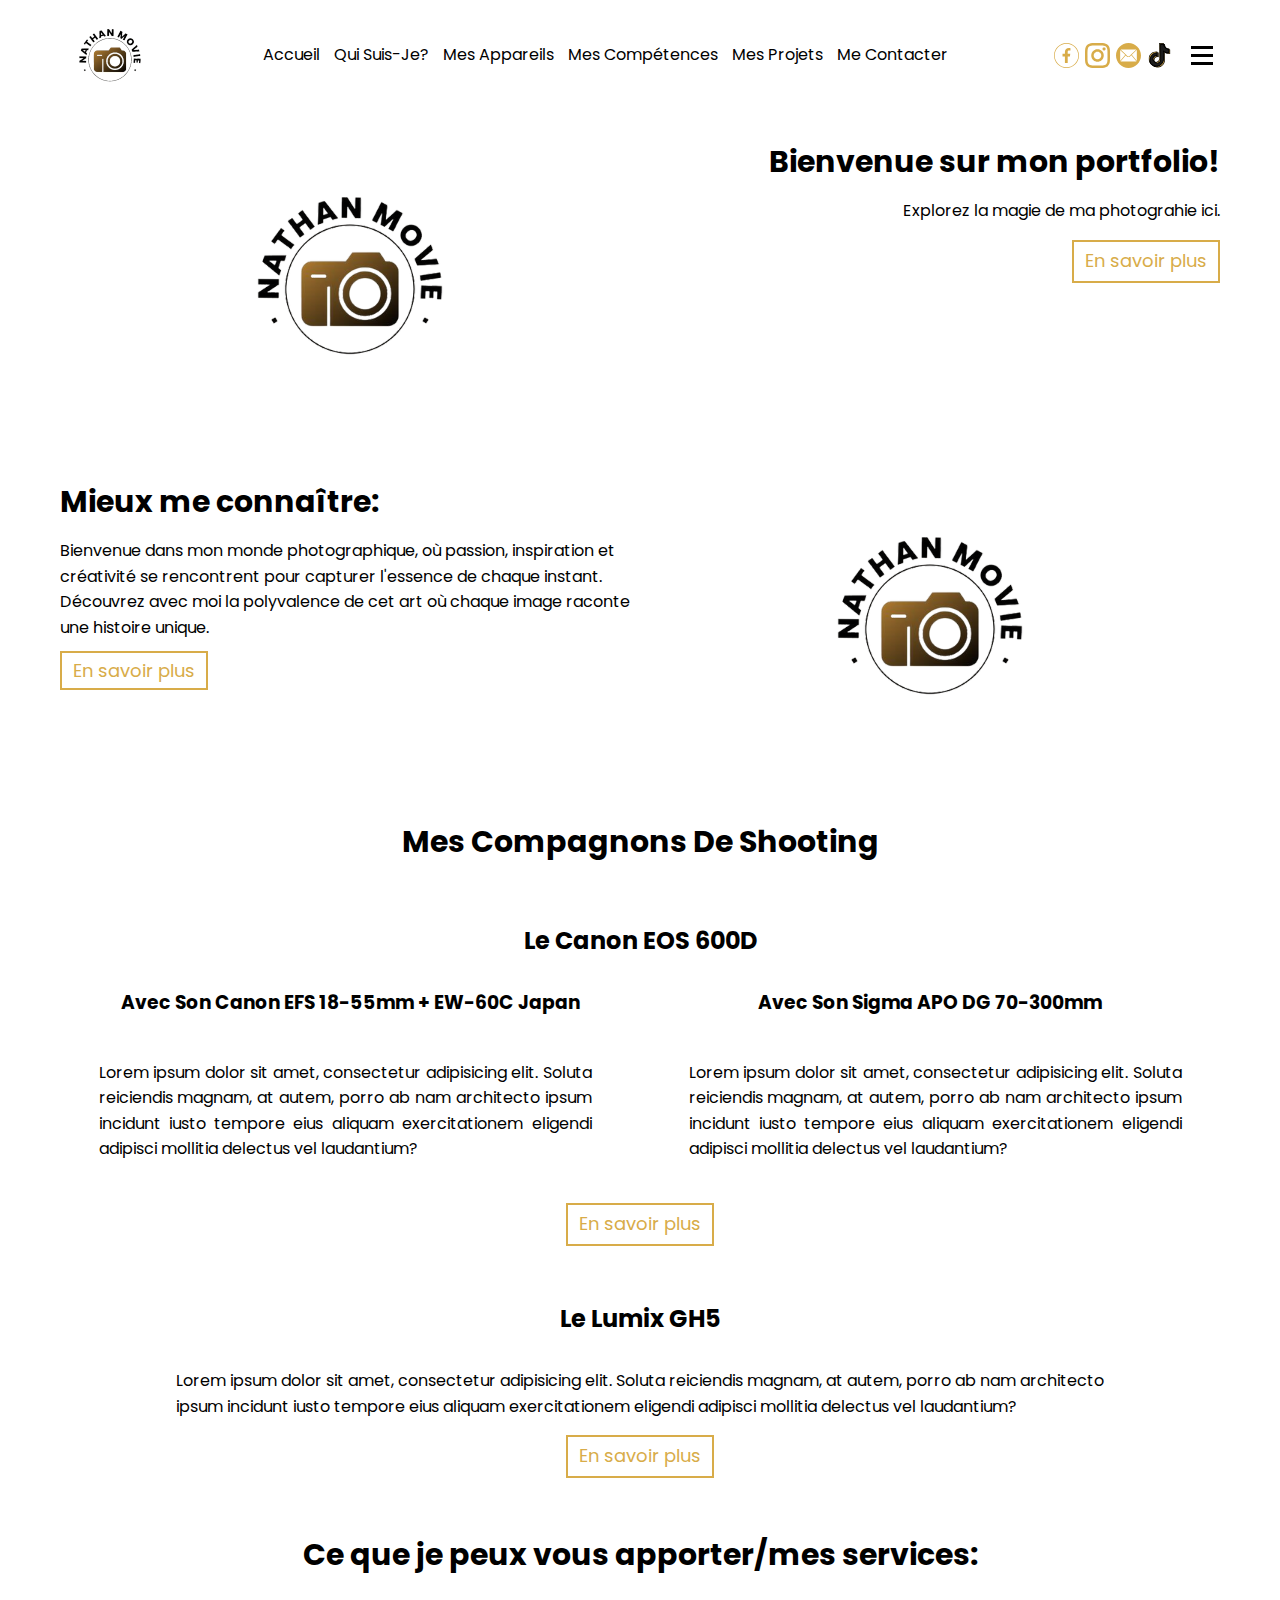
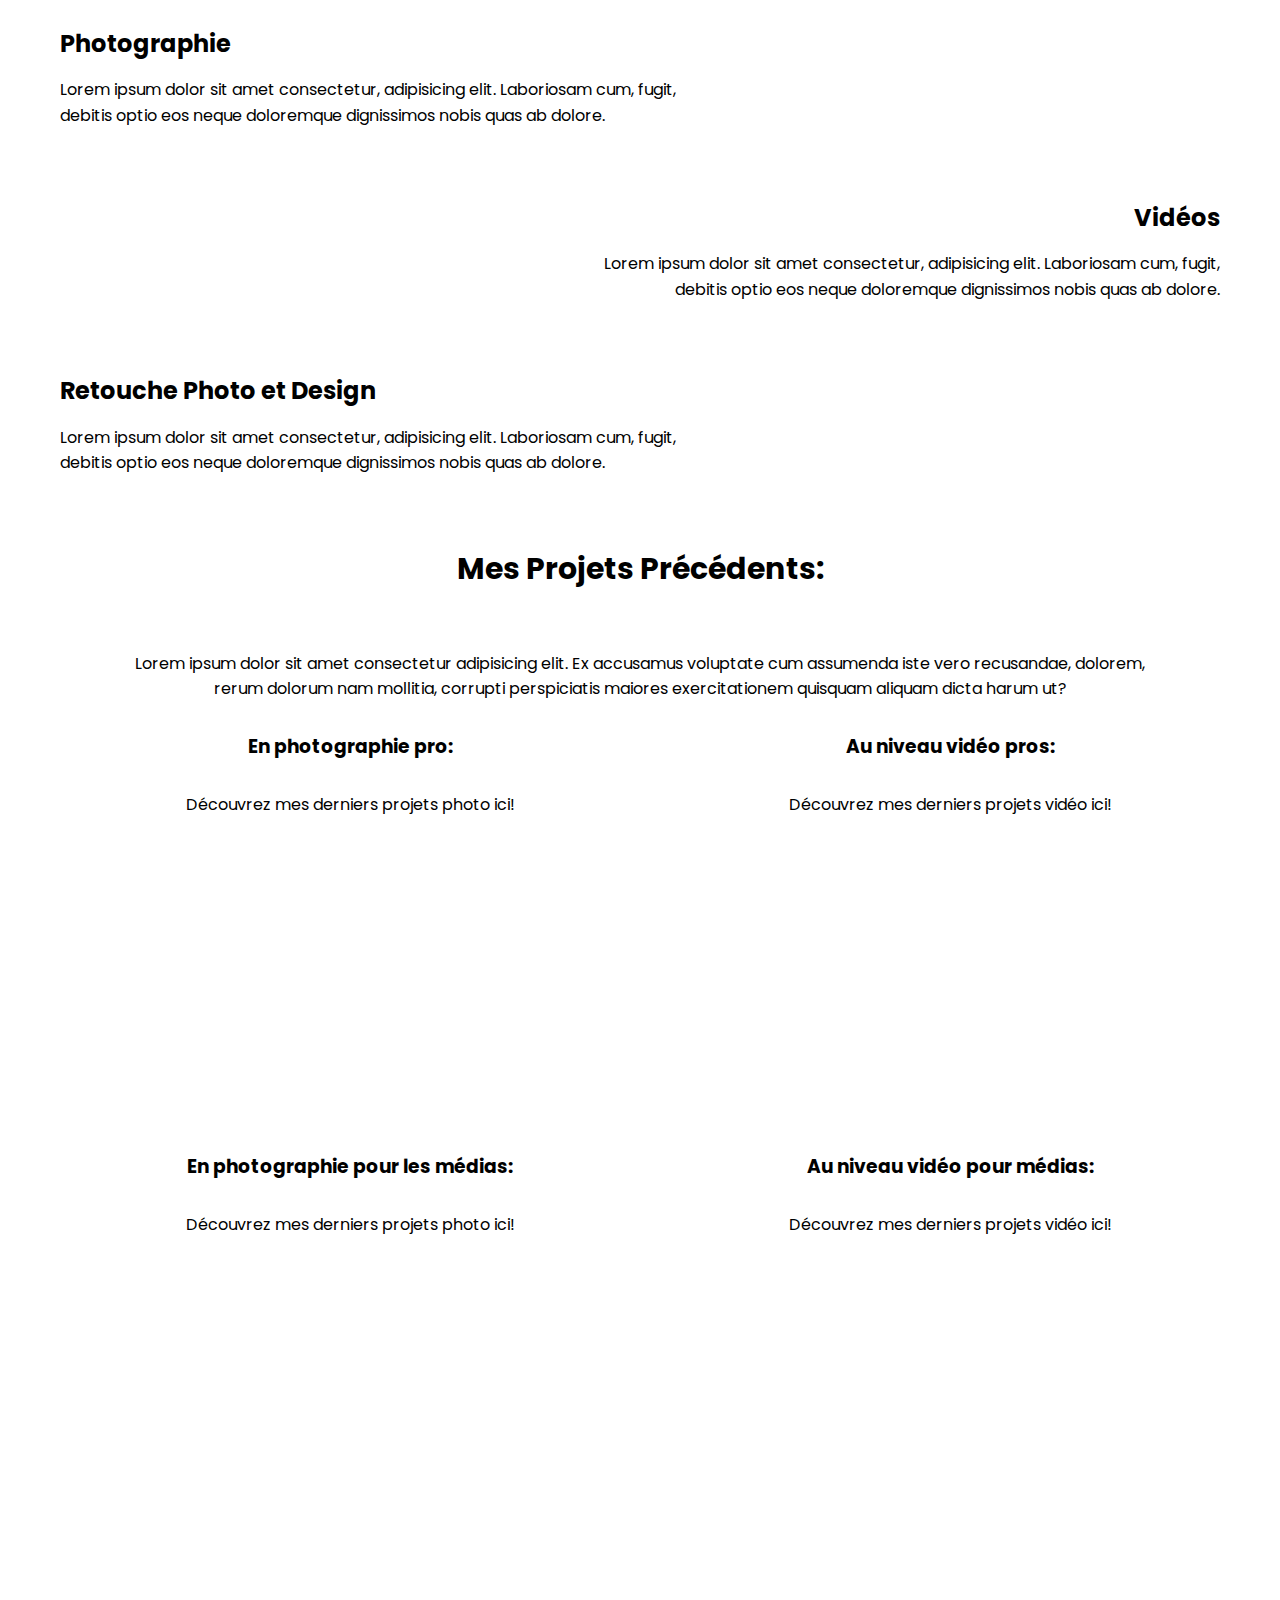
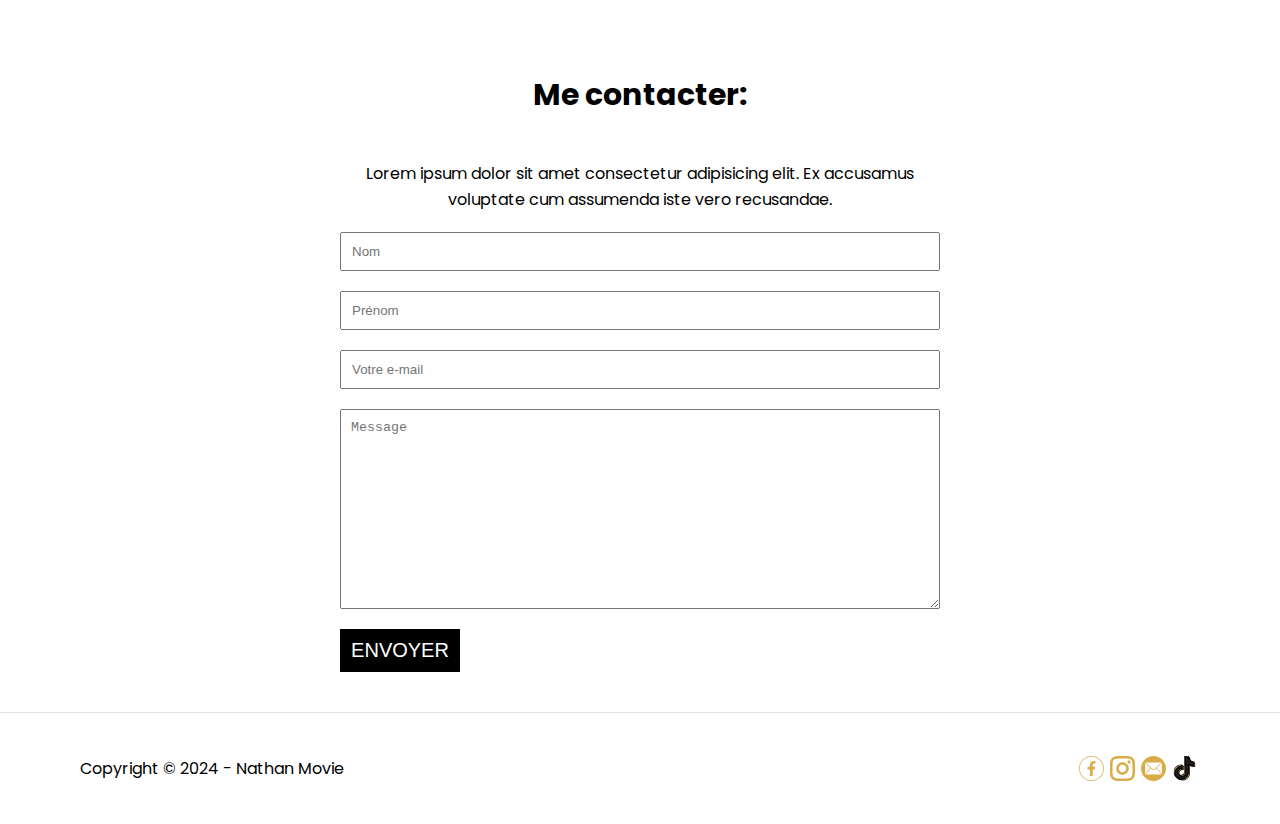
==== html/index.html @ ddc4848b "first commit" ====
<html lang="fr">

<head>
    <meta charset="UTF-8">
    <meta http-equiv="X-UA-Compatible" content="IE-edge">
    <meta name="viewport" content="width=device-width, initial-scale=1.0">
    <title>Nathan | Movie</title>
    <meta name="description" content="Portfolio De O. Nathan">
    <link rel="shortcut icon" href="../img-light/favicon-nathan.svg" type="image/x-icon">
    <link rel="preconnect" href="https://fonts.googleapis.com">
    <link rel="preconnect" href="https://fonts.gstatic.com" crossorigin>
    <link href="https://fonts.googleapis.com/css2?family=Poppins&display=swap" rel="stylesheet">
    <link rel="stylesheet" href="../css/base.css">

</head>

<!--

    couleur mère: doré/jaune : #D8AC49


    Header:
    -logo
    -nav:
        + accueil
        + services
        + compétences
        + appareils
        + portfolio
        + contact
    menu burger

    Body: 
    -présentation d'arrivée
    -dvt de l'individu
    -services
    -compétences
    -appareils
    -différents types de projets/portfolio
    -contact

    -->


<body>
    <header class="header">
        <div class="header-container d-flex">
            <div class="logo">
                <a href="#home"><img src="../img-light/logo.svg" alt="logo nathan-movie"></a>
            </div>
            <nav class="navbar">
                <div class="menu">
                    <ul class="menu-list list-unstyled">
                        <li><a href="">Accueil</a></li>
                        <li><a href="">Qui Suis-Je?</a></li>
                        <li><a href="">Mes Appareils</a></li>
                        <li><a href="">Mes Compétences</a></li>
                        <li><a href="">Mes Projets</a></li>
                        <li><a href="">Me Contacter</a></li>
                    </ul>
                </div>
            </nav>
            <div class="header-right">
                <div class="icon-container">
                    <ul class="socials list-unstyled">
                        <li><a href=""><img src="../img-light/icon-f.svg" alt="icon instagram"></a></li>
                        <li><a href=""><img src="../img-light/icon-ig.svg" alt="icon instagram"></a></li>
                        <li><a href=""><img src="../img-light/icon-mail.svg" alt="icon instagram"></a></li>
                        <li><a href=""><img src="../img-light/icon-tt.svg" alt="icon instagram"></a></li>
                    </ul>
                </div>
                <button class="burger"><span class="bar"></span></button>
            </div>
        </div>
    </header>

    <section id="home" class="home">
        <div class="container">
            <div class="grid">
                <div class="home-left home-part">
                    <img src="../img-light/logo.svg" alt="bienvenue">
                </div>
                <div class="home-right">
                    <div class="home-content home-part">
                        <h1 class="section-title">Bienvenue sur mon portfolio!</h1>
                        <p>Explorez la magie de ma photograhie ici.</p>
                        <a class="more-btn" href="">En savoir plus</a>
                    </div>
                </div>
            </div>
        </div>
    </section>
    <section id="about" class="about">
        <div class="container">
            <div class="grid">
                <div class="about-left about-part">
                    <h1 class="section-title">Mieux me connaître:</h1>
                    <p>Bienvenue dans mon monde photographique, où passion, inspiration et créativité se rencontrent
                        pour capturer l'essence de chaque instant. Découvrez avec moi la polyvalence de cet art où
                        chaque image raconte une histoire unique.</p>
                    <a class="more-btn" href="">En savoir plus</a>
                </div>
                <div class="about-right about-part">
                    <img class="about-pic" src="../img-light/logo.svg" alt="a propos">
                </div>
            </div>
        </div>
    </section>
    <section id="tools" class="tools">
        <div class="container">
            <h1 class="section-title full-title">Mes Compagnons De Shooting</h1>
            <div class="tools-pic-container">
                <img class="tool-pic first-tool-pic" src="https://picsum.photos/600/400?random=12" alt="">
                <img class="tool-pic second-tool-pic" src="https://picsum.photos/600/400?random=12" alt="">
            </div>
            <h2 class="tool-title">Le Canon EOS 600D</h2>
            <div class="tools-content">
                <div class="tool-content-right">
                    <h3 class="tools-subtitle">Avec Son Canon EFS 18-55mm + EW-60C Japan</h3>
                    <div class="tool-p-container">
                        <p class="tool-p left">Lorem ipsum dolor sit amet, consectetur adipisicing elit. Soluta
                            reiciendis
                            magnam, at autem,
                            porro ab nam architecto ipsum incidunt iusto tempore eius aliquam exercitationem eligendi
                            adipisci mollitia delectus vel laudantium?</p>
                    </div>
                </div>
                <div class="tool-content-left">
                    <h3 class="tools-subtitle">Avec Son Sigma APO DG 70-300mm</h3>
                    <div class="tool-p-container">
                        <p class="tool-p right">Lorem ipsum dolor sit amet, consectetur adipisicing elit. Soluta
                            reiciendis magnam, at autem, porro ab nam architecto ipsum incidunt iusto tempore eius
                            aliquam exercitationem eligendi
                            adipisci mollitia delectus vel laudantium?</p>
                    </div>
                </div>
            </div>
            <div class="btn-container">
                <a class="more-btn tool-btn" href="">En savoir plus</a>
            </div>
            <div class="tools-pic-container">
                <img class="tool-pic third-tool-pic" src="https://picsum.photos/600/400?random=12" alt="">
            </div>
            <h2 class="tool-title">Le Lumix GH5</h2>
            <div class="tools-content-single">
                <p class="tool-p-single">Lorem ipsum dolor sit amet, consectetur adipisicing elit. Soluta reiciendis
                    magnam, at
                    autem,
                    porro ab nam architecto ipsum incidunt iusto tempore eius aliquam exercitationem eligendi
                    adipisci mollitia delectus vel laudantium?</p>
                <a class="more-btn" href="">En savoir plus</a>
            </div>
        </div>
    </section>
    <section id="skills" class="skills">
        <div class="container">
            <h1 class="section-title full-title">Ce que je peux vous apporter/mes services:</h1>
            <div class="skills-grid">
                <div class="skills_item">
                    <div class="skills-content skills-left">
                        <h2 class="skills-subtitles">Photographie</h2>
                        <p>Lorem ipsum dolor sit amet consectetur, adipisicing elit. Laboriosam cum, fugit, debitis
                            optio eos neque doloremque dignissimos nobis quas ab dolore.</p>
                    </div>
                    <div class="skills-picture skills-right">
                        <img class="skill-pic" src="https://picsum.photos/600/400?random=12" alt="">
                    </div>
                </div>
                <div class="skills_item">
                    <div class="skills-picture skills-left">
                        <img class="skill-pic" src="https://picsum.photos/600/400?random=12" alt="">
                    </div>
                    <div class="skills-content skills-right">
                        <h2 class="skills-subtitles">Vidéos</h2>
                        <div class="skills-p-container">
                            <p>Lorem ipsum dolor sit amet consectetur, adipisicing elit. Laboriosam cum, fugit, debitis
                                optio eos neque doloremque dignissimos nobis quas ab dolore.</p>
                        </div>
                    </div>
                </div>
                <div class="skills_item last-item">
                    <div class="skills-content skills-left">
                        <h2 class="skills-subtitles">Retouche Photo et Design</h2>
                        <p>Lorem ipsum dolor sit amet consectetur, adipisicing elit. Laboriosam cum, fugit, debitis
                            optio eos neque doloremque dignissimos nobis quas ab dolore.</p>
                    </div>
                    <div class="skills-picture skills-right">
                        <img class="skill-pic" src="https://picsum.photos/600/400?random=12" alt="">
                    </div>
                </div>
            </div>
        </div>
    </section>
    <section id="projects" class="projects">
        <div class="container">
            <h1 class="section-title full-title">Mes Projets Précédents:</h1>
            <div class="tool-p-container">
                <p class="projects-p">Lorem ipsum dolor sit amet consectetur adipisicing elit. Ex accusamus voluptate
                    cum
                    assumenda iste vero
                    recusandae, dolorem, rerum dolorum nam mollitia, corrupti perspiciatis maiores exercitationem
                    quisquam
                    aliquam dicta harum ut?</p>
            </div>
            <div class="grid projects-grid">
                <div class="projects-container">
                    <a class="project-link left" href="">
                        <h3>En photographie pro:</h3>
                        <p>Découvrez mes derniers projets photo ici!</p>
                    </a>
                    <a class="project-link right" href="">
                        <h3>Au niveau vidéo pros:</h3>
                        <p>Découvrez mes derniers projets vidéo ici!</p>
                    </a>
                </div>
                <div class="projects-container">
                    <a class="project-link left" href="">
                        <h3>En photographie pour les médias:</h3>
                        <p>Découvrez mes derniers projets photo ici!</p>
                    </a>
                    <a class="project-link right" href="">
                        <h3>Au niveau vidéo pour médias:</h3>
                        <p>Découvrez mes derniers projets vidéo ici!</p>
                    </a>
                </div>
            </div>
        </div>
    </section>
    <section id="contact" class="contact">
        <div class="container">
            <h1 class="section-title full-title">Me contacter:</h1>
            <p class="contact-p">Lorem ipsum dolor sit amet consectetur adipisicing elit. Ex accusamus voluptate cum
                assumenda iste vero
                recusandae.</p>
            <form action="https://formsubmit.co/nino.bravais20@gmail.com" method="POST" class="form">
                <input type="text" name="_honey" style="display: none;">
                <input type="hidden" name="_captcha" value="false">

                <label for="firstname">
                    <input type="text" name="firstname" id="firstname" placeholder="Nom" required>
                </label>
                <label for="lastname">
                    <input type="text" name="lastname" id="lastname" placeholder="Prénom">
                </label>
                <label for="email">
                    <input type="email" name="email" id="email" placeholder="Votre e-mail" required>
                </label>
                <textarea name="message" id="message" cols="30" rows="10" placeholder="Message"></textarea>
                <input class="btn" type="submit" value="Envoyer">
            </form>
        </div>
    </section>

    <footer>
        <div class="container">
            <div class="footer-container">
                <div class="left-footer">
                    <ul class="quick-links list-unstyled">
                        <li><a href=""></a></li>
                        <li><a href=""></a></li>
                        <li><a href=""></a></li>
                        <li><a href=""></a></li>
                    </ul>
                </div>
                <div class="middle-footer">
                    <span>Copyright © 2024 - Nathan Movie</span>
                </div>
                <div class="right-footer">
                    <ul class="socials list-unstyled">
                        <li><a href=""><img src="../img-light/icon-f.svg" alt="icon instagram"></a></li>
                        <li><a href=""><img src="../img-light/icon-ig.svg" alt="icon instagram"></a></li>
                        <li><a href=""><img src="../img-light/icon-mail.svg" alt="icon instagram"></a></li>
                        <li><a href=""><img src="../img-light/icon-tt.svg" alt="icon instagram"></a></li>
                    </ul>
                </div>
            </div>
        </div>
    </footer>
</body>

</html>
---- css/base.css ----
/* base */

/*
main color: #D8AC49
*/

:root {
    --color-body: #333
}

* {
    box-sizing: border-box;
}

html {
    font-size: 62.5%;
}

body {
    color: #000000;
    font-size: 1.6rem;
    line-height: 1.6;
    font-family: 'Poppins', sans-serif;
    margin: 0;
}

h1,
h2,
h3,
H4,
h5,
h6 {
    color: #000;
    line-height: 1.1;
}

.list-unstyled {
    list-style: none;
    margin: 0;
    padding: 0;
}

.container {
    padding: 0;
}

@media screen and (min-width:750px) {
    .container {
        max-width: 1200;
        margin: 0 auto;
        padding: 2rem;
    }
}

a {
    text-decoration: none;
    color: #000;
}

img {
    max-width: 100%;
    height: auto;
}

.section-title {
    font-size: 30px;
}

.more-btn {
    border: solid 2px #D8AC49;
    padding: 5px 11px;
    font-size: 18px;
    color: #D8AC49;
    background: none;
    flex-direction: column;
    text-align: center;
    max-width: 40%;
}

.left {
    margin-right: 10px;
}

.right {
    margin-left: 10px;
}

.full-title {
    margin-bottom: 5rem;
    justify-content: center;
    display: flex;
}

/* header */

.header-container {
    display: flex;
    align-items: center;
    justify-content: space-between;
    max-width: 1200;
    margin: 0 auto;
    padding: .5rem 2rem 0;
}

.logo {
    max-width: 100px;
}

.menu-list li {
    margin: 0 7px;
}

.header-right {
    display: flex;
}

.menu-list,
.socials {
    display: flex;
}

.icon-container {
    display: flex;
}

.socials li {
    margin: 3px;
    max-width: 25px;
    display: flex;
    align-items: center;
}

.burger {
    background: none;
    border: none;
    width: 35px;
    height: 35px;
    cursor: pointer;
    position: relative;
    margin-left: 1rem;
}

.burger .bar {
    display: block;
    width: 22px;
    height: 3px;
    background-color: #000000;
}

.burger .bar::before,
.burger .bar::after {
    display: block;
    width: 22px;
    height: 3px;
    background-color: #000000;
    content: "";
    position: absolute;
}

.burger .bar::before {
    transform: translateY(-8px);
}

.burger .bar::after {
    transform: translateY(8px);
}

/* section home*/

.grid {
    display: flex;
}

.home-part {
    min-width: 50%;
}

.home-part img {
    min-width: 300px;
}

.home-left {
    display: flex;
    justify-content: center;
}

.home-right {
    position: relative;
    display: flex;
    justify-content: flex-end;
    min-width: 50%;
}

.home-right p {
    justify-content: end;
    display: flex;
}

.home-right .more-btn {
    position: absolute;
    right: 0;
}

/* section  about*/

.about-part {
    min-width: 50%;
}

.about-part img {
    min-width: 300px;
}

.about-right {
    display: flex;
    justify-content: center;
}

/* section tools*/

.tools-pic-container {
    display: flex;
    justify-content: center;
}

.first-tool-pic {
    margin: 0 10px 0 0;
}

.second-tool-pic {
    margin: 0 0 0 10px;
}

.tool-title {
    justify-content: center;
    display: flex;
}

.tools-content {
    display: flex;
}

.tools-subtitle {
    justify-content: center;
    display: flex;
    margin-bottom: 3rem;
}

.tool-p {
    text-align: justify;
    display: flex;
    max-width: 85%;
}

.btn-container {
    padding: 2.5rem 0 4rem 0;
    justify-content: center;
    display: flex;
}

.tool-p-container {
    justify-content: center;
    display: flex;
}

.tools-content-single {
    display: flex;
    flex-direction: column;
    align-items: center;
}

.tool-p-single {
    max-width: 80%;
}


/* section services */

.skills-grid {
    display: flex;
    flex-direction: column;
}

.skills_item {
    width: 100%;
    display: flex;
    margin: 0 0 5rem;
}

.skills-right {
    margin: 0 0 0 2rem;

}

.skills-subtitles {
    margin: 1rem 0 2rem;
}

.skills-right .skills-subtitles {
    display: flex;
    justify-content: flex-end;
}

.skills-right p {
    text-align: end;
}

.skills-content p {
    max-width: 95%;
}

.skills-p-container {
    justify-content: flex-end;
    display: flex;
}

.skills-p-container p {
    margin-top: 0;
}

.skills-picture {
    min-width: 40%;
}

.last-item {
    margin-bottom: 0;
}

/* section projets*/

.projects-p {
    max-width: 90%;
    text-align: center;
}

.projects-grid {
    max-width: 100%;
    display: flex;
    flex-direction: column;
    min-height: 100%;
}

.project-link {
    background-image: url("https://picsum.photos/600/400?random=12");
    min-width: 50%;
    min-height: 400px;
    margin-bottom: 20px;
    display: flex;
    flex-direction: column;
    align-items: center;
}

.projects-container {
    display: flex;
}


/* section contact */


.contact-p {
    max-width: 600px;
    text-align: center;
    margin: 0 auto 2rem auto;
}

.form {
    margin: 1rem auto 0 auto;
    max-width: 600px;
}

.form input,
.form textarea {
    display: block;
    width: 100%;
    padding: 1rem;
    margin-bottom: 2rem;
}

.form textarea {
    min-height: 200px;
}

.form .btn {
    background: #000;
    color: #ffffff;
    width: auto;
    min-width: 120px;
    border: none;
    font-size: 2rem;
    text-transform: uppercase;
    transition: all .4s ease-out;
}

.form .btn:hover {
    cursor: pointer;
    background: #D8AC49;
}

/* section footer */

footer {
    border-top: 1px solid #e8e0e0;
    padding: 2rem;
}

.left-footer {
    display: none;
}

.footer-container {
    display: flex;
    flex-direction: row;
    align-items: center;
    justify-content: space-between;
    padding: 0 2rem;
}
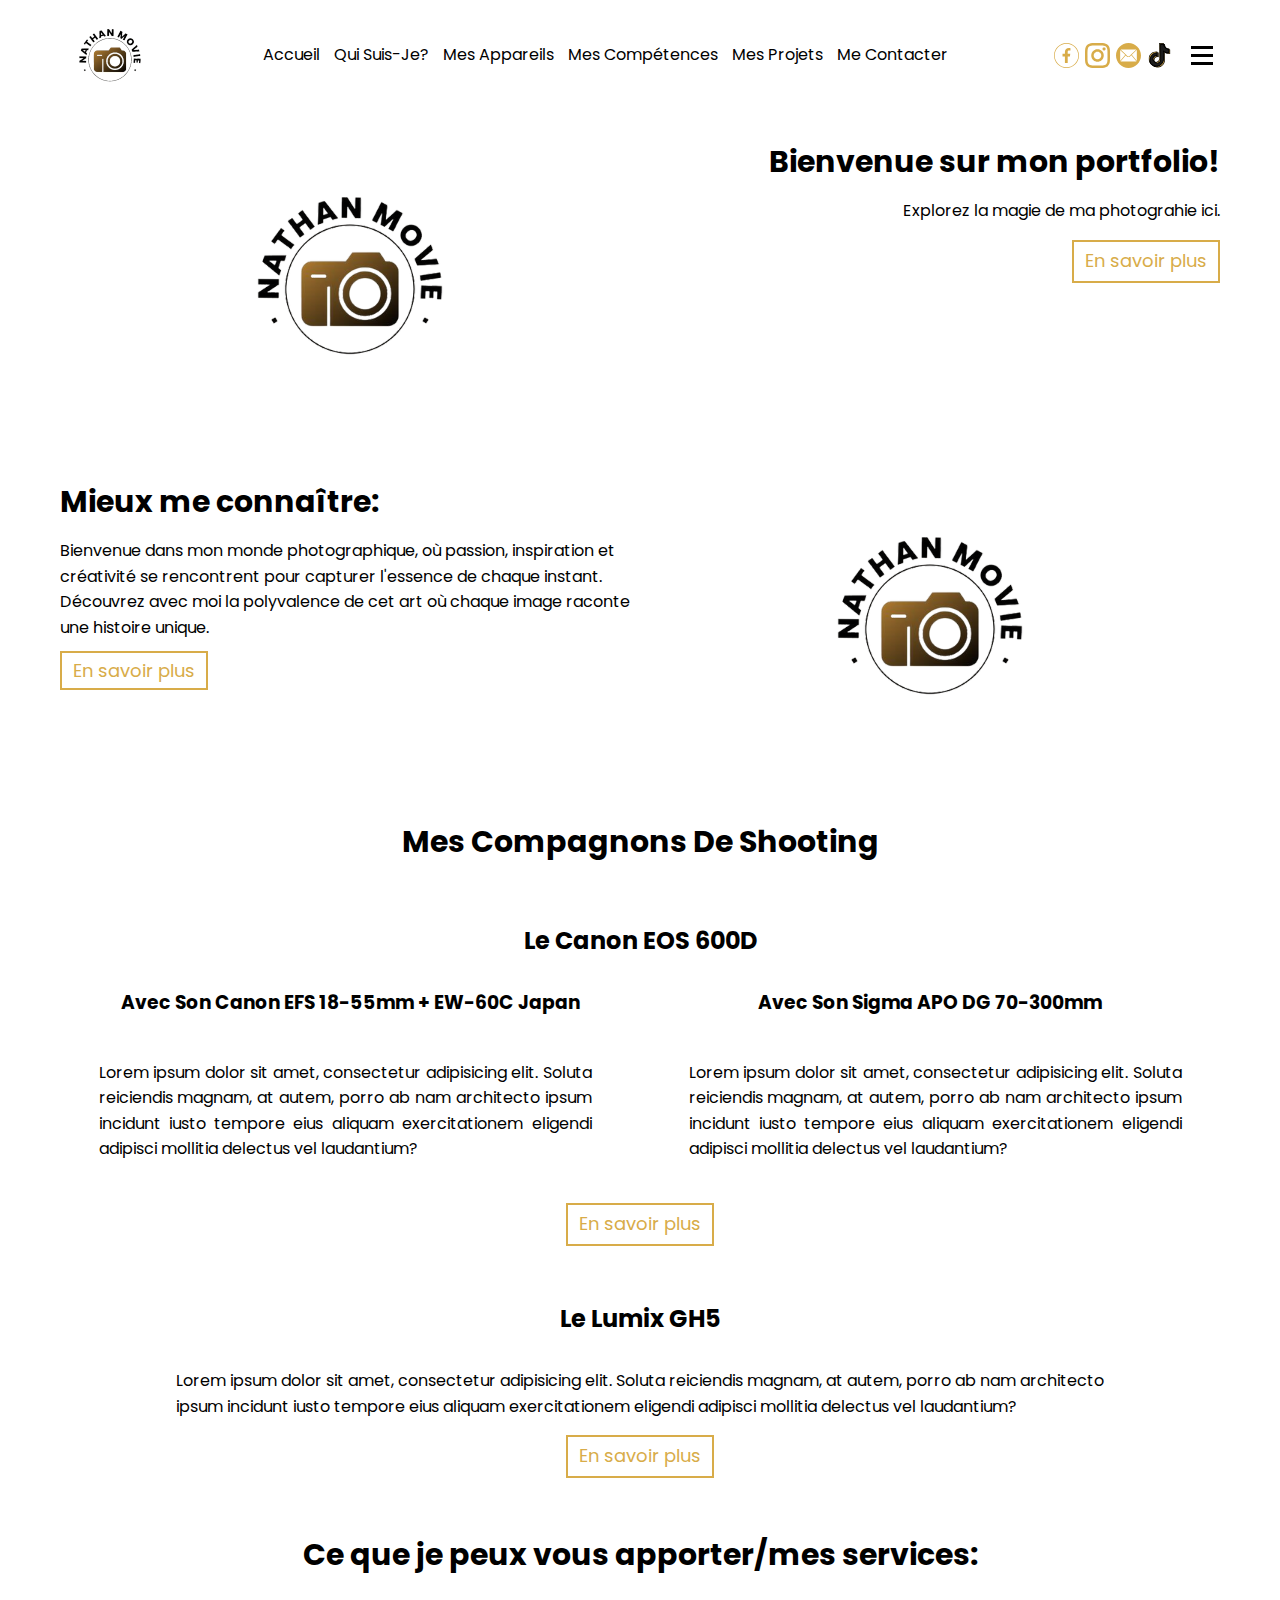
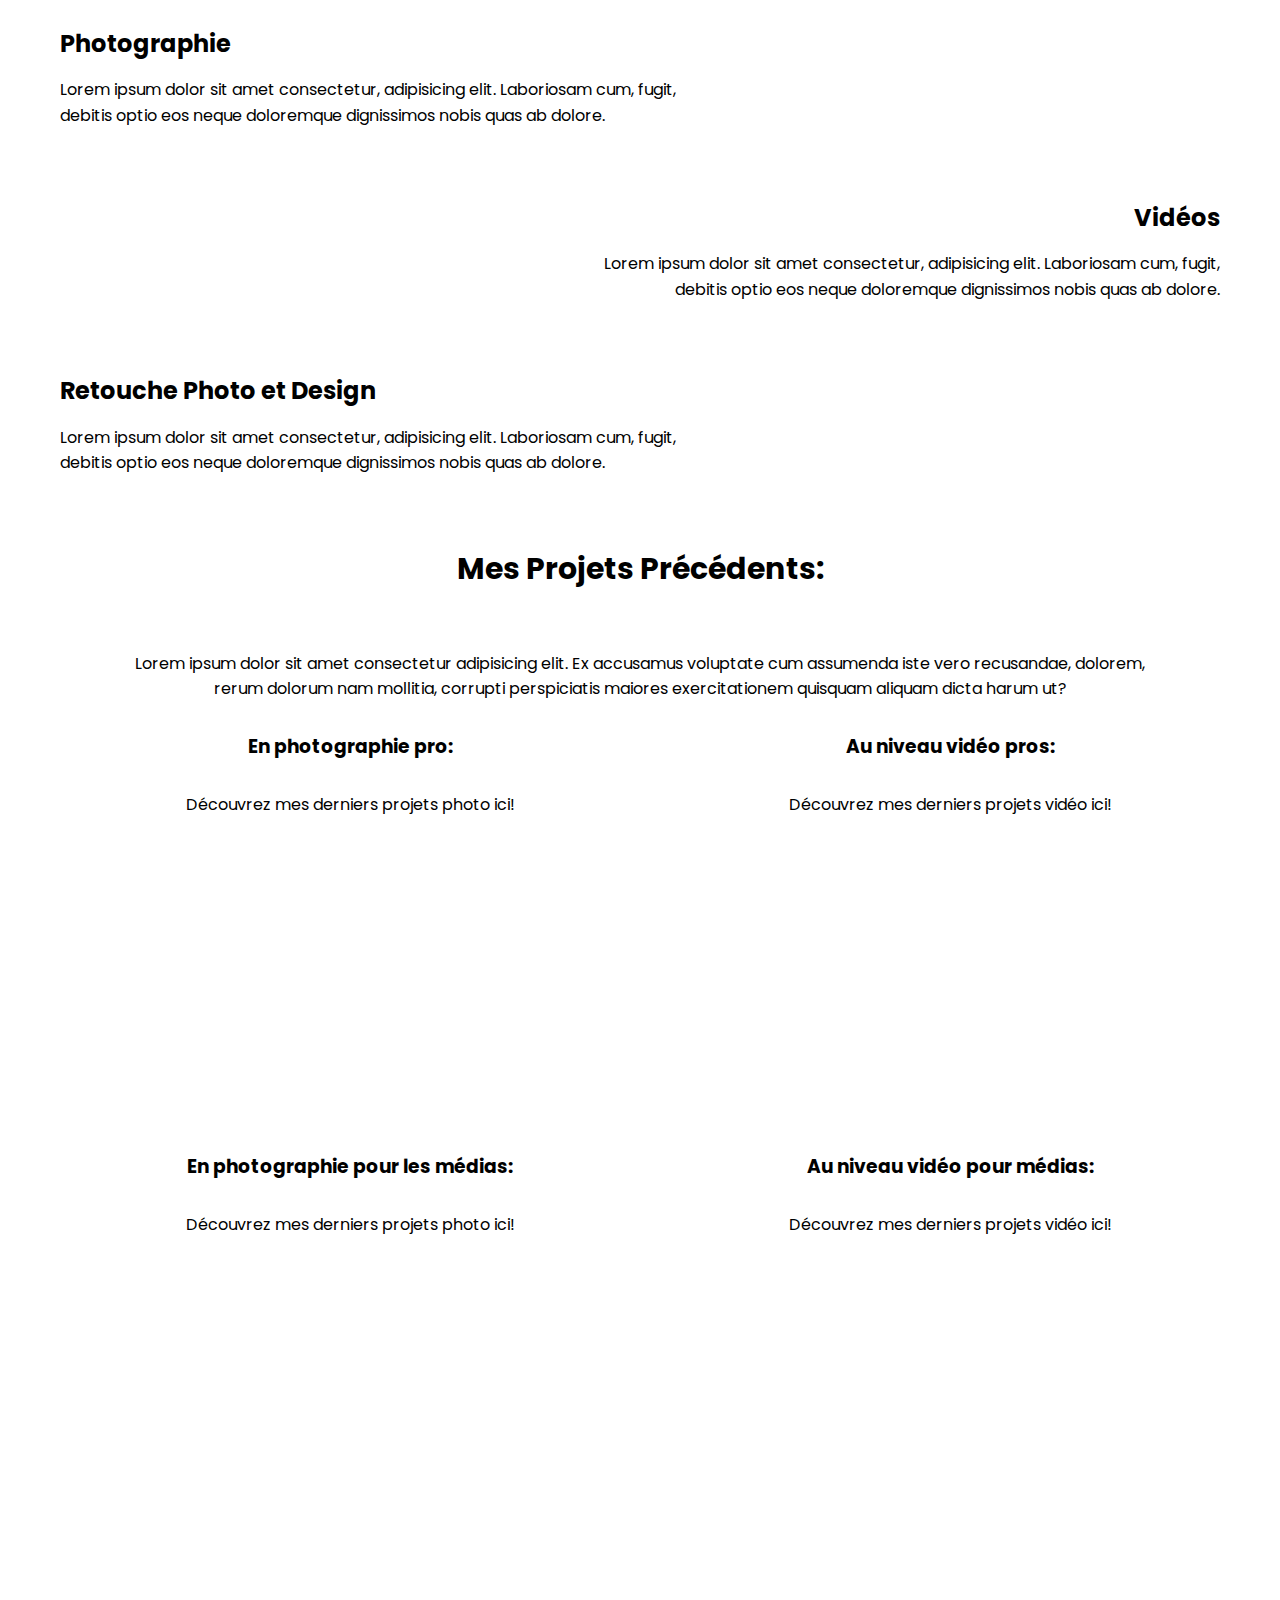
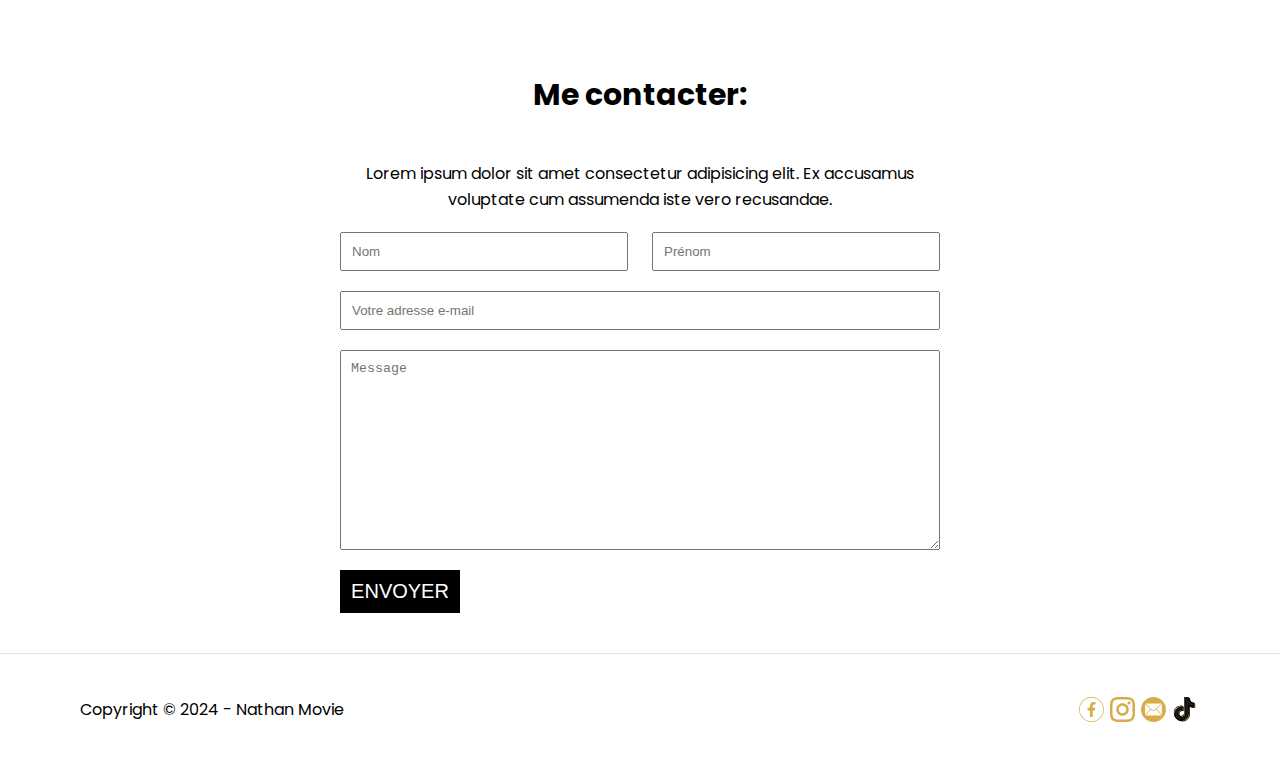
==== commit a2f2e508: "first commit" ====
--- a/html/index.html
+++ b/html/index.html
@@ -235,15 +235,16 @@
             <form action="https://formsubmit.co/nino.bravais20@gmail.com" method="POST" class="form">
                 <input type="text" name="_honey" style="display: none;">
                 <input type="hidden" name="_captcha" value="false">
-
-                <label for="firstname">
-                    <input type="text" name="firstname" id="firstname" placeholder="Nom" required>
-                </label>
-                <label for="lastname">
-                    <input type="text" name="lastname" id="lastname" placeholder="Prénom">
-                </label>
-                <label for="email">
-                    <input type="email" name="email" id="email" placeholder="Votre e-mail" required>
+                <div class="contact-names">
+                    <label id="contact-fn" for="firstname">
+                        <input type="text" name="firstname" id="firstname" placeholder="Nom" required>
+                    </label>
+                    <label id="contact-ln" for="lastname">
+                        <input type="text" name="lastname" id="lastname" placeholder="Prénom">
+                    </label>
+                </div>
+                <label id="contact-mail" for="email">
+                    <input type="email" name="email" id="email" placeholder="Votre adresse e-mail" required>
                 </label>
                 <textarea name="message" id="message" cols="30" rows="10" placeholder="Message"></textarea>
                 <input class="btn" type="submit" value="Envoyer">
--- a/css/base.css
+++ b/css/base.css
@@ -397,6 +397,19 @@
     background: #D8AC49;
 }
 
+.contact-names {
+    display: flex;
+    justify-content: space-between;
+}
+
+#contact-fn {
+    width: 48%;
+}
+
+#contact-ln {
+    width: 48%;
+}
+
 /* section footer */
 
 footer {
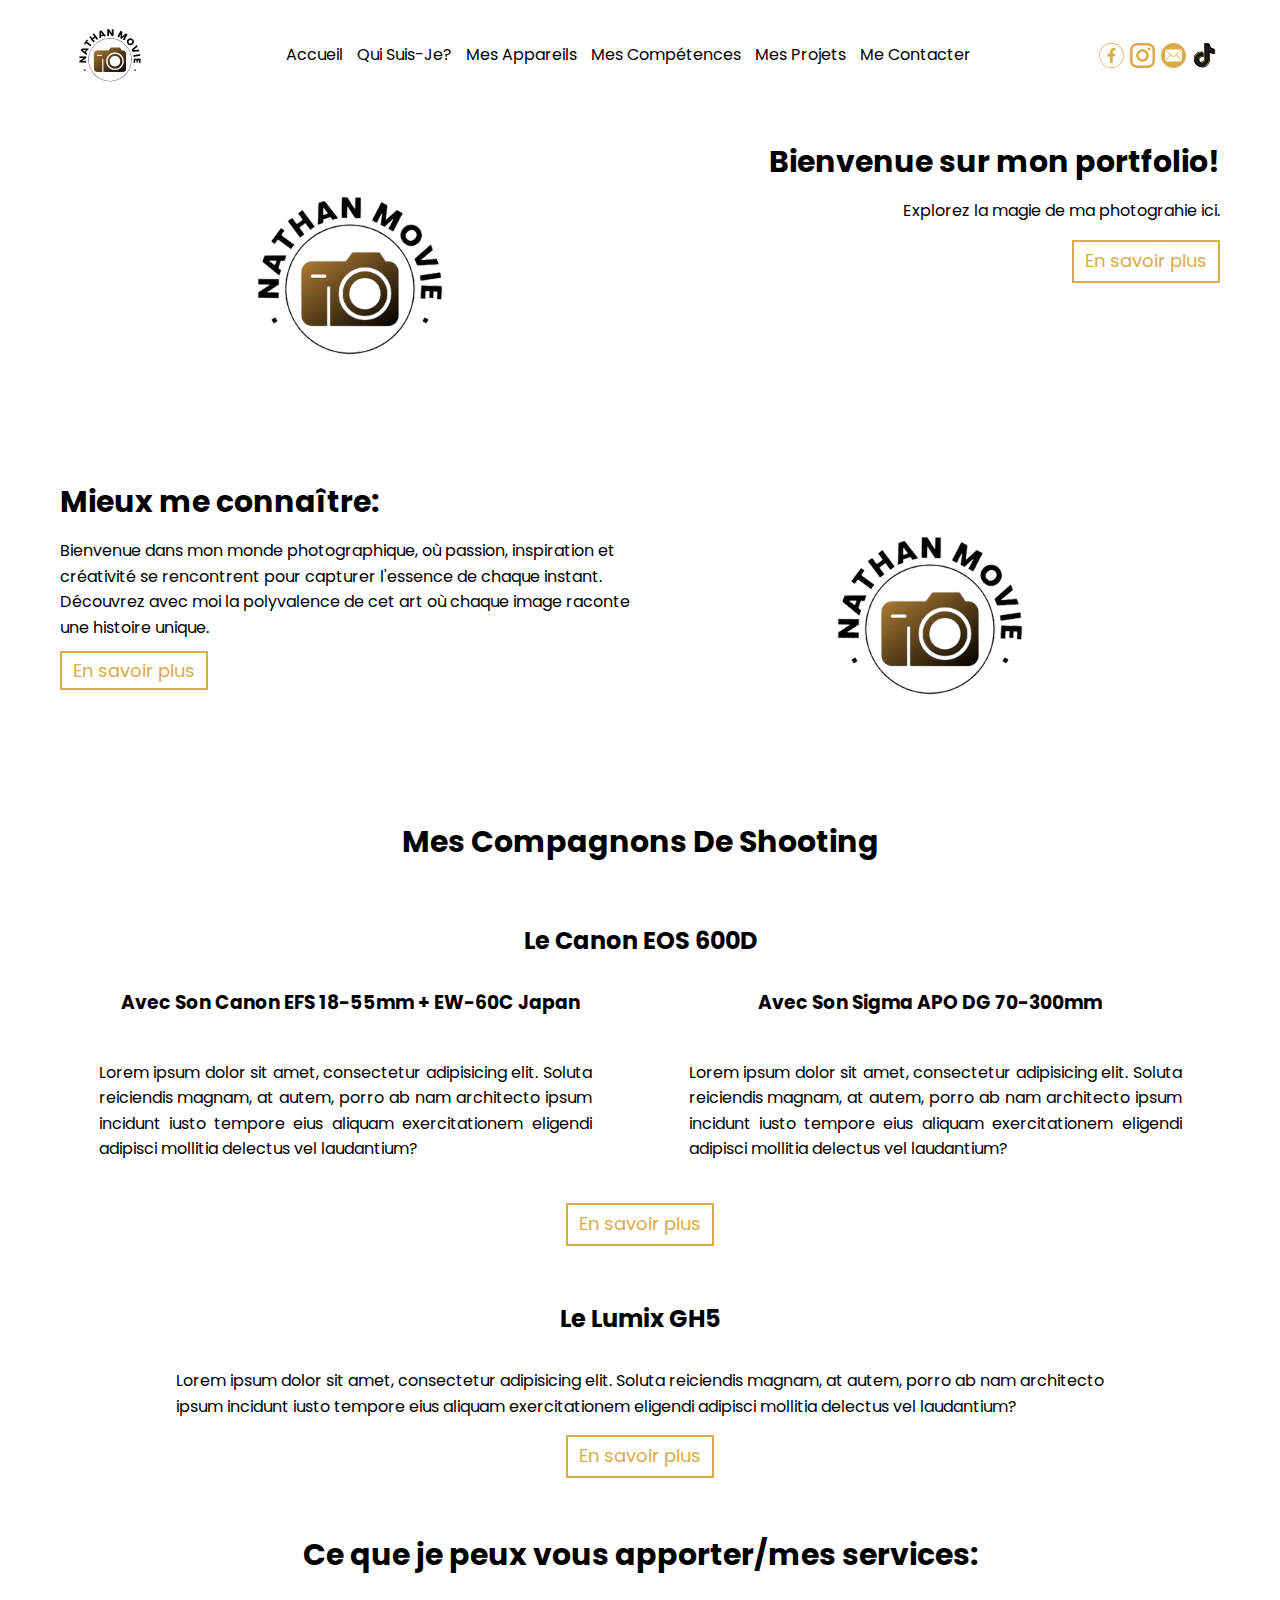
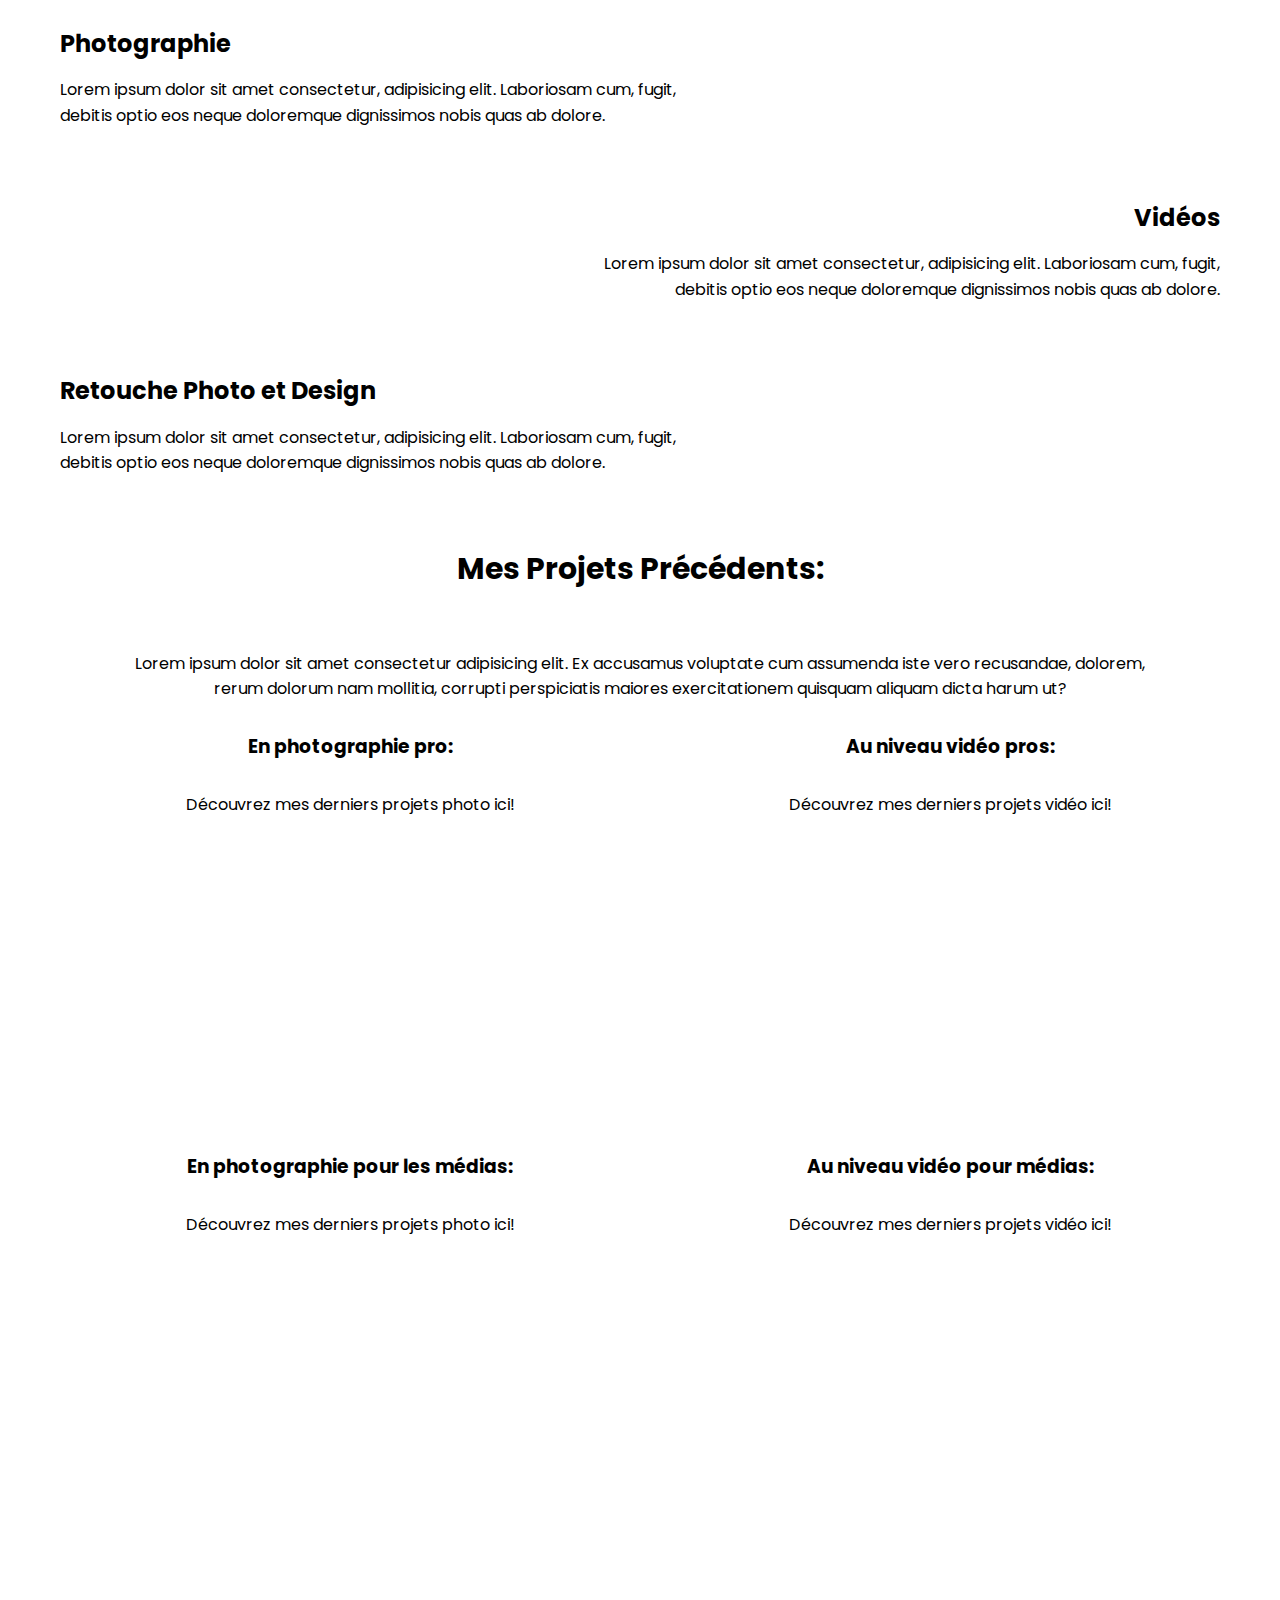
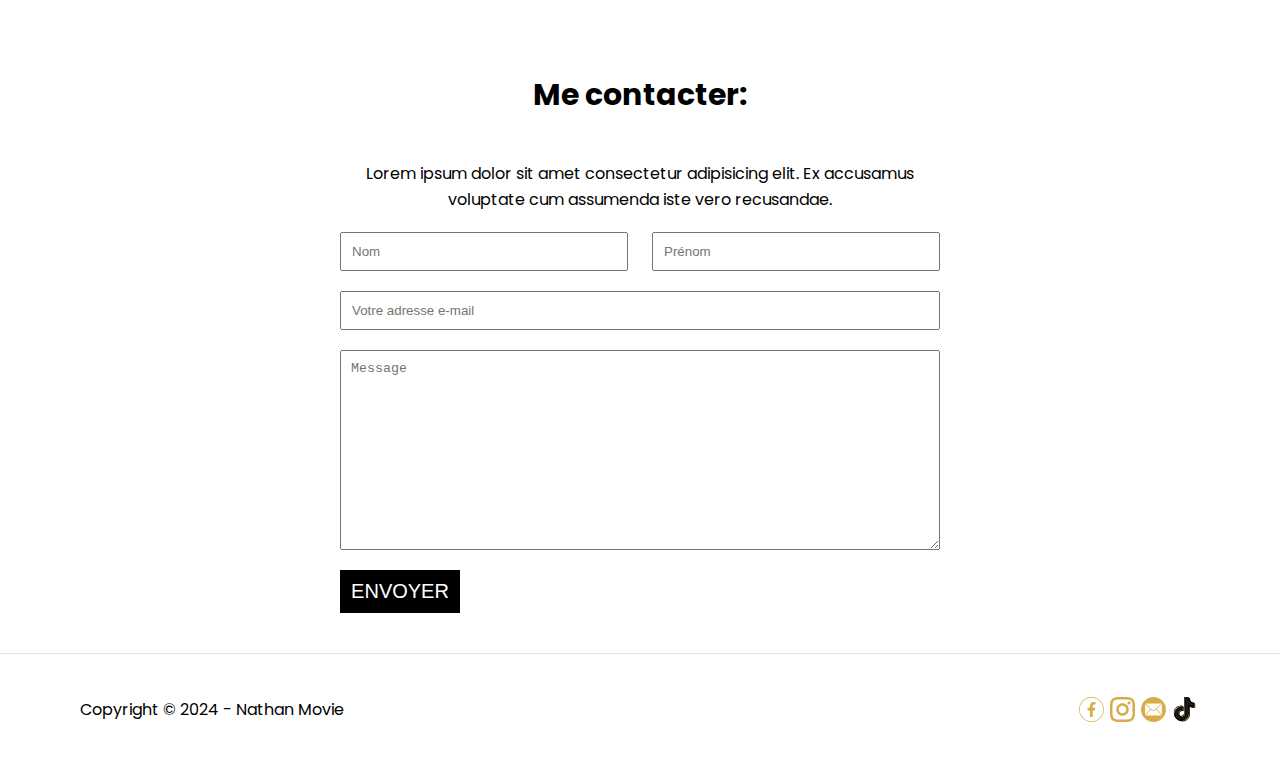
==== commit 0a206614: "ntm" ====
--- a/html/index.html
+++ b/html/index.html
@@ -11,6 +11,7 @@
     <link rel="preconnect" href="https://fonts.gstatic.com" crossorigin>
     <link href="https://fonts.googleapis.com/css2?family=Poppins&display=swap" rel="stylesheet">
     <link rel="stylesheet" href="../css/base.css">
+    <script src="../js/global.js" defer></script>
 
 </head>
 
@@ -45,20 +46,19 @@
 <body>
     <header class="header">
         <div class="header-container d-flex">
+            <button class="burger"><span class="bar"></span></button>
             <div class="logo">
                 <a href="#home"><img src="../img-light/logo.svg" alt="logo nathan-movie"></a>
             </div>
             <nav class="navbar">
-                <div class="menu">
-                    <ul class="menu-list list-unstyled">
-                        <li><a href="">Accueil</a></li>
-                        <li><a href="">Qui Suis-Je?</a></li>
-                        <li><a href="">Mes Appareils</a></li>
-                        <li><a href="">Mes Compétences</a></li>
-                        <li><a href="">Mes Projets</a></li>
-                        <li><a href="">Me Contacter</a></li>
-                    </ul>
-                </div>
+                <ul class="menu-list list-unstyled">
+                    <li><a href="">Accueil</a></li>
+                    <li><a href="">Qui Suis-Je?</a></li>
+                    <li><a href="">Mes Appareils</a></li>
+                    <li><a href="">Mes Compétences</a></li>
+                    <li><a href="">Mes Projets</a></li>
+                    <li><a href="">Me Contacter</a></li>
+                </ul>
             </nav>
             <div class="header-right">
                 <div class="icon-container">
@@ -69,7 +69,6 @@
                         <li><a href=""><img src="../img-light/icon-tt.svg" alt="icon instagram"></a></li>
                     </ul>
                 </div>
-                <button class="burger"><span class="bar"></span></button>
             </div>
         </div>
     </header>
--- a/css/base.css
+++ b/css/base.css
@@ -133,8 +133,8 @@
 .burger {
     background: none;
     border: none;
-    width: 35px;
-    height: 35px;
+    width: 45px;
+    height: 45px;
     cursor: pointer;
     position: relative;
     margin-left: 1rem;
@@ -142,7 +142,7 @@
 
 .burger .bar {
     display: block;
-    width: 22px;
+    width: 25px;
     height: 3px;
     background-color: #000000;
 }
@@ -150,7 +150,7 @@
 .burger .bar::before,
 .burger .bar::after {
     display: block;
-    width: 22px;
+    width: 25px;
     height: 3px;
     background-color: #000000;
     content: "";
@@ -427,4 +427,136 @@
     align-items: center;
     justify-content: space-between;
     padding: 0 2rem;
+}
+
+
+
+/* dynamisme et burger */
+
+/* burger */
+/*
+@media screen and (max-width:749px) {
+    nav {
+        display: flex;
+        position: fixed;
+        top: 55px;
+        left: 110%;
+        width: 0;
+        height: calc(100vh - 55px);
+        background: #F5F5F5;
+        justify-content: center;
+        align-items: center;
+        flex-direction: column;
+        overflow: hidden;
+        opacity: 0;
+        transition: all .4s ease-out;
+    }
+
+    .show-nav nav {
+        opacity: 1;
+        width: 100%;
+        left: 0;
+        z-index: 2;
+    }
+
+    nav .menu-list li {
+        display: flex;
+        justify-content: center;
+    }
+
+    nav .menu-list a {
+        display: block;
+        font-size: 2rem;
+        padding: 2rem;
+        transition: all .4s;
+    }
+
+    .show-nav .burger .bar {
+        width: 0;
+    }
+
+    .burger .bar::before,
+    .burger .bar::after {
+        transition: all 0.3s ease-out;
+    }
+
+    .show-nav .burger .bar::before {
+        transform: rotate(45deg);
+    }
+
+    .show-nav nav li a:hover {
+        transform: scale(1.1);
+        text-decoration: none;
+    }
+
+    .show-nav .burger .bar::after {
+        transform: rotate(-45deg);
+    }
+}
+*/
+
+@media screen and (max-width: 750px) {
+    .navbar {
+        display: flex;
+        position: fixed;
+        width: 0%;
+        height: calc(100vh - 55px);
+        right: 110%;
+        opacity: 0;
+        background: white;
+        top: 105px;
+        z-index: 2;
+        justify-content: center;
+        align-items: center;
+        transition: all .6s;
+    }
+
+    .show-nav .navbar {
+        opacity: 1;
+        width: 100%;
+        left: 0;
+    }
+
+    .menu-list {
+        display: flex;
+        flex-direction: column;
+        align-items: center;
+        margin-top: -130px;
+    }
+
+    nav .menu-list li {
+        display: flex;
+        justify-content: center;
+    }
+
+    nav .menu-list a {
+        display: block;
+        font-size: 2rem;
+        padding: 2rem;
+        transition: all .4s;
+        transition-delay: opacity .4s;
+    }
+
+    .show-nav .burger .bar {
+        width: 0;
+    }
+
+    .burger .bar::before,
+    .burger .bar::after {
+        transition: all 0.3s ease-out;
+    }
+
+    .show-nav .burger .bar::before {
+        transform: rotate(45deg);
+    }
+
+    .show-nav .burger .bar::after {
+        transform: rotate(-45deg);
+    }
+}
+
+@media screen and (min-width: 751px) {
+    .burger {
+        display: none;
+    }
 }